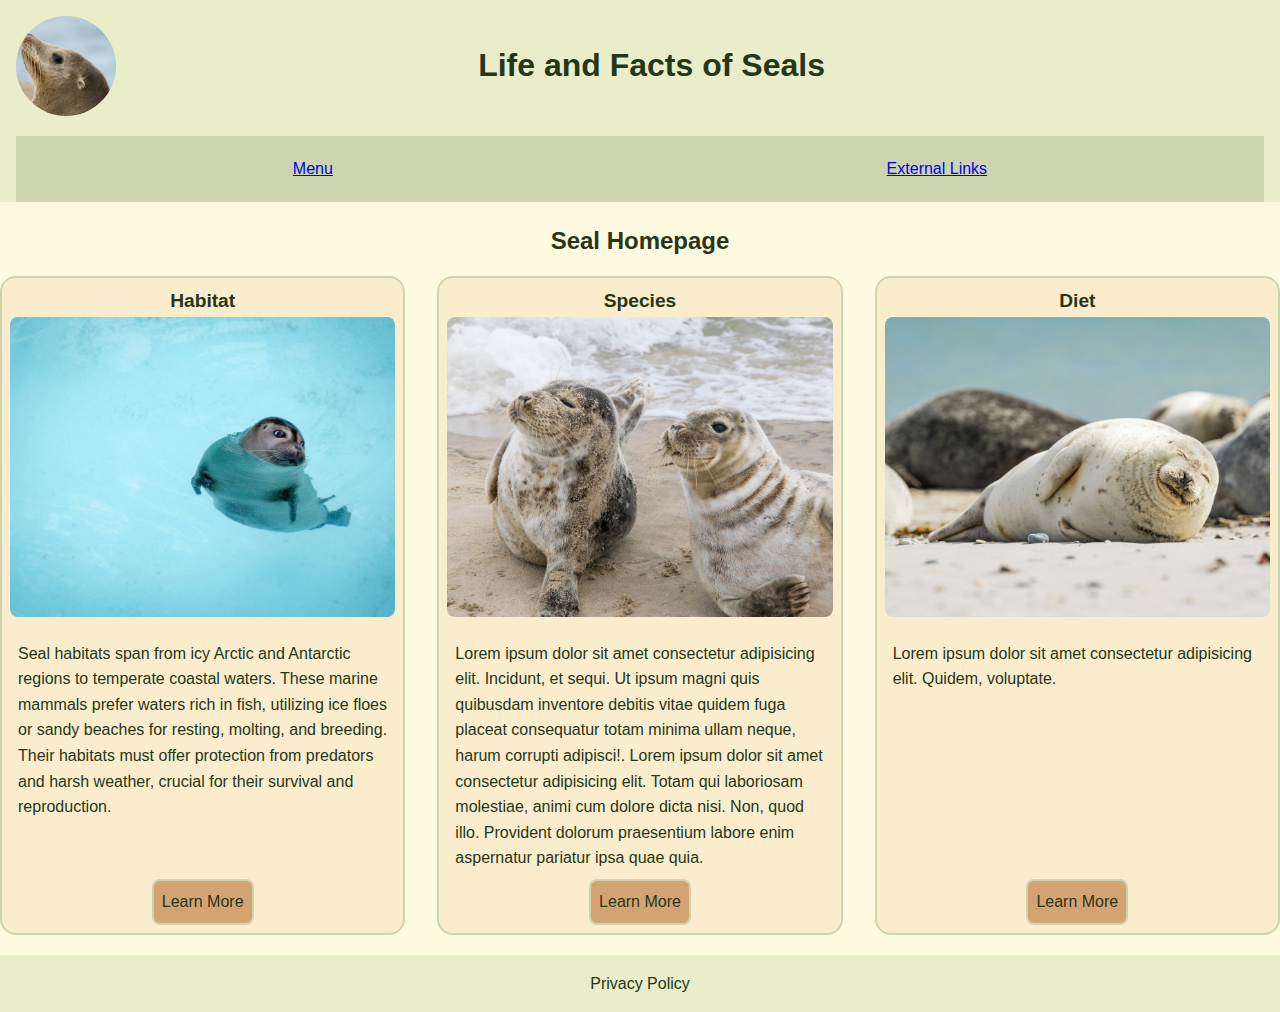
==== project1/public/index.html @ 956ad66c "Adds project1 files" ====
<html lang="en">
<head>
    <meta charset="UTF-8">
    <title>Seal Homepage</title>
    <link rel="stylesheet" href="styles.css">
    <meta name=""viewport" content="width=device-width"/>
</head>
<body>
    <header class="header">
        <a href="/index.html">
            <img src="images/logo.jpg" class = "header__logo" alt="seal looks up"/>
        </a>
        <h1 class="header__title">Life and Facts of Seals</h1>
        <nav class="header__nav">
            <ul class="menu">
                <li class="menu__item">
                    <button class="menu__toggle" type="button">Menu</button>
                    <ul class="menu__submenu submenu">
                        <li class="submenu__item"><a class="submenu__link" href="/index.html">Home</a></li>
                        <li class="submenu__item"><a class="submenu__link" href="/about.html">About</a></li>
                        <li class="submenu__item"><a class="submenu__link" href="/register.html">Register</a></li>
                    </ul>
                </li>
                <li class="menu__item">
                    <button class="menu__toggle" type="button">External Links</button>
                    <ul class="menu__submenu submenu">
                        <li class="submenu__item"><a class="submenu__link" href="https://en.wikipedia.org/wiki/Pinniped">Seal Description</a></li>
                        <li class="submenu__item"><a class="submenu__link" href="https://www.nationalgeographic.com/animals/mammals/facts/seals-pinnipeds-walruses-sea-lions">Seal Photo</a></li>
                        <li class="submenu__item"><a class="submenu__link" href="https://www.ifaw.org/animals/seals">Seal Conservation</a></li>
                    </ul>
            </ul>
        </nav>
    </header>
    <main class="main">
        <div class="content__container">
            <h2 class="page__title">Seal Homepage</h2>
        </div>
        <div class="cards">
            <div class="card">
                <h3 class="card__title">Habitat</h3>
                <img src="images/seal-in-water.jpg" alt="seal swimming in water" class="card__image"/>
                <p class="card__description">Seal habitats span from icy Arctic and Antarctic regions 
                    to temperate coastal waters. These marine mammals prefer waters rich in fish, 
                    utilizing ice floes or sandy beaches for resting, molting, and breeding. 
                    Their habitats must offer protection from predators and harsh weather, 
                    crucial for their survival and reproduction.</p>
                <a href="habitat.html" class="card__link">Learn More</a>
            </div>
            <div class="card">
                <h3 class="card__title">Species</h3>
                <img src="images/two-seals.jpg" alt="two seals playing on beach" class="card__image"/>
                <p class="card__description">Lorem ipsum dolor sit amet consectetur adipisicing elit. 
                    Incidunt, et sequi. Ut ipsum magni quis quibusdam inventore debitis vitae quidem 
                    fuga placeat consequatur totam minima ullam neque, harum corrupti adipisci!. 
                    Lorem ipsum dolor sit amet consectetur adipisicing elit. 
                    Totam qui laboriosam molestiae, animi cum dolore dicta nisi. 
                    Non, quod illo. Provident dolorum praesentium labore enim aspernatur 
                    pariatur ipsa quae quia.</p>
                <a href="species.html" class="card__link">Learn More</a>
            </div>
            <div class="card">
                <h3 class="card__title">Diet</h3>
                <img src="images/seal-asleep.jpg" alt="a group of seals sleeping on beach" class="card__image"/>
                <p class="card__description">Lorem ipsum dolor sit amet consectetur adipisicing elit. Quidem, voluptate.</p>
                <a href="diet.html" class="card__link">Learn More</a>
            </div>
    </main>
    <footer>
        <a href="privacy.html" class="privacy-policy">Privacy Policy</a>
    </footer>
</body>
</html>
---- project1/public/styles.css ----
* {
    box-sizing: border-box;
    margin: 0;
}

html, body {
    background-color: #fefae0;
    color: #283618;

    font-family: sans-serif;
    line-height: 1.6;
}

.header {
    display: grid;
    grid-template-columns: repeat(12, 1fr);
    grid-template-rows: auto auto 1fr;
    grid-gap: 10px; 
    align-items: center; 

    padding: 1rem;
    padding-bottom: 0;
    margin-bottom: 20px;

    background-color: #e9edc9;
}

.header__logo {
    grid-column: 1 / span 2; 
    grid-row: 1;

    width: 100px; 
    height: 100px; 
    border-radius: 50%; 
    object-fit: cover; 
    margin-right: 1rem;
}

.header__title {
    grid-column: 4 / span 6; 
    grid-row: 1;

    text-align: center;
}

.header__nav {
    grid-column: 1 / -1; 
    grid-row: 3;

    width: 100%; 
    padding: 20px 0; 

    background-color: #ccd5ae; 
}

.menu {
    display: flex;
    flex-direction: row;
    justify-content: space-around;

    padding: 0;
    
    list-style-type: none;
}

.menu__item:hover .submenu,
.menu__item:focus-within .submenu {
    rotate: x 0deg;
}

.menu__toggle {
    border: none;
    padding: 0px 8px;

    background-color: inherit;
    color: inherit;
    color: -webkit-link;

    font: inherit;
    text-decoration: underline;
    cursor: pointer
}

.submenu {
    position: absolute;

    padding: 0 8px;
    overflow: hidden;

    background-color: #faedcd;

    list-style-type: none;

    rotate: x 90deg;

    transform-origin: top;
}

@media(prefers-reduced-motion: no-preference) {
    .submenu {
        transition: 0.2s;
        transition-property: rotate;
    }
}

.submenu__link {
    display: inline-block;

    width: 100%;
    padding: 4px;
    margin: 4px;
}

.submenu__link:hover,
.submenu__link:focus {
    background-color: #e9edc9;
}

.content__container {
    display: grid;
    grid-template-columns: repeat(12, 1fr);
    place-items: center;
}

.page__title {
    grid-column: 1 / -1;
    text-align: center;
}

.cards {
    display: grid;
    grid-template-columns: repeat(12, 1fr);
    gap: 2rem;

    margin-top: 1rem;
}

.card {
    display: flex;
    flex-direction: column;
    align-items: center;
    grid-column: span 4;

    border: 2px solid #ccd5ae;
    border-radius: 16px;
    padding: 8px;
    margin-bottom: 20px;

    background-color: #faedcd;
}

.card__title {
    font-size: 1.2rem;
    font-weight: 800;
}

.card__image {
    height: 300px; 
    object-fit: cover; 
    border-radius: 8px; 
    width: 100%;
}

.card__description {
    padding: 8px;
    margin-top: 1rem;
}

.card__link {
    display: inline-block;

    padding: 8px;
    margin-top: auto;
    border: 2px solid #ccd5ae;
    border-radius: 8px;

    background-color: #d4a373;
    color: #283618;

    text-decoration: none;
}

.about__main {
    display: grid;

    grid-template-columns: repeat(12, 1fr); 
}

.about__description {
    grid-column: 3 / span 8; 
    padding: 1rem;
    margin: 1rem auto; 

    background-color: #faedcd;
}

.register {
    display: grid;
    grid-template-columns: repeat(12, 1fr); 
    gap: 1rem;

    max-width: 30rem; 
    margin: auto;
}

.register__label, .register__input {
    grid-column: span 12;
}

.register__checkbox-container {
    display: flex;
    grid-column: span 12; 
    flex-direction: row;
    align-items: center;
    gap: 0.5rem;
}

.register__submit {
    grid-column: span 12;
    
    margin: 16px 0;
    border: none;
    padding: 10px;

    background-color: #d4a373;
    color: white;

    cursor: pointer;
}

.register__input:invalid {
    border: 1px solid red; 
}

.required {
    color: red;
    grid-column: span 12;
}

footer {
    display: grid;
    grid-template-columns: repeat(12, 1fr);

    padding: 1rem;
    
    background-color: #e9edc9;

    text-align: center;
}

footer a {
    grid-column: span 12;

    color: #283618; 

    text-decoration: none; 
}

@media (max-width: 50rem) {
    .card {
        grid-column: span 12;
    }

    .register {
        grid-template-columns: repeat(6, 1fr);
    }
    .register__label, .register__input, .register__checkbox-container, .register__submit {
        grid-column: span 6; 
    }

    .required {
        grid-column: span 6;
    }
}
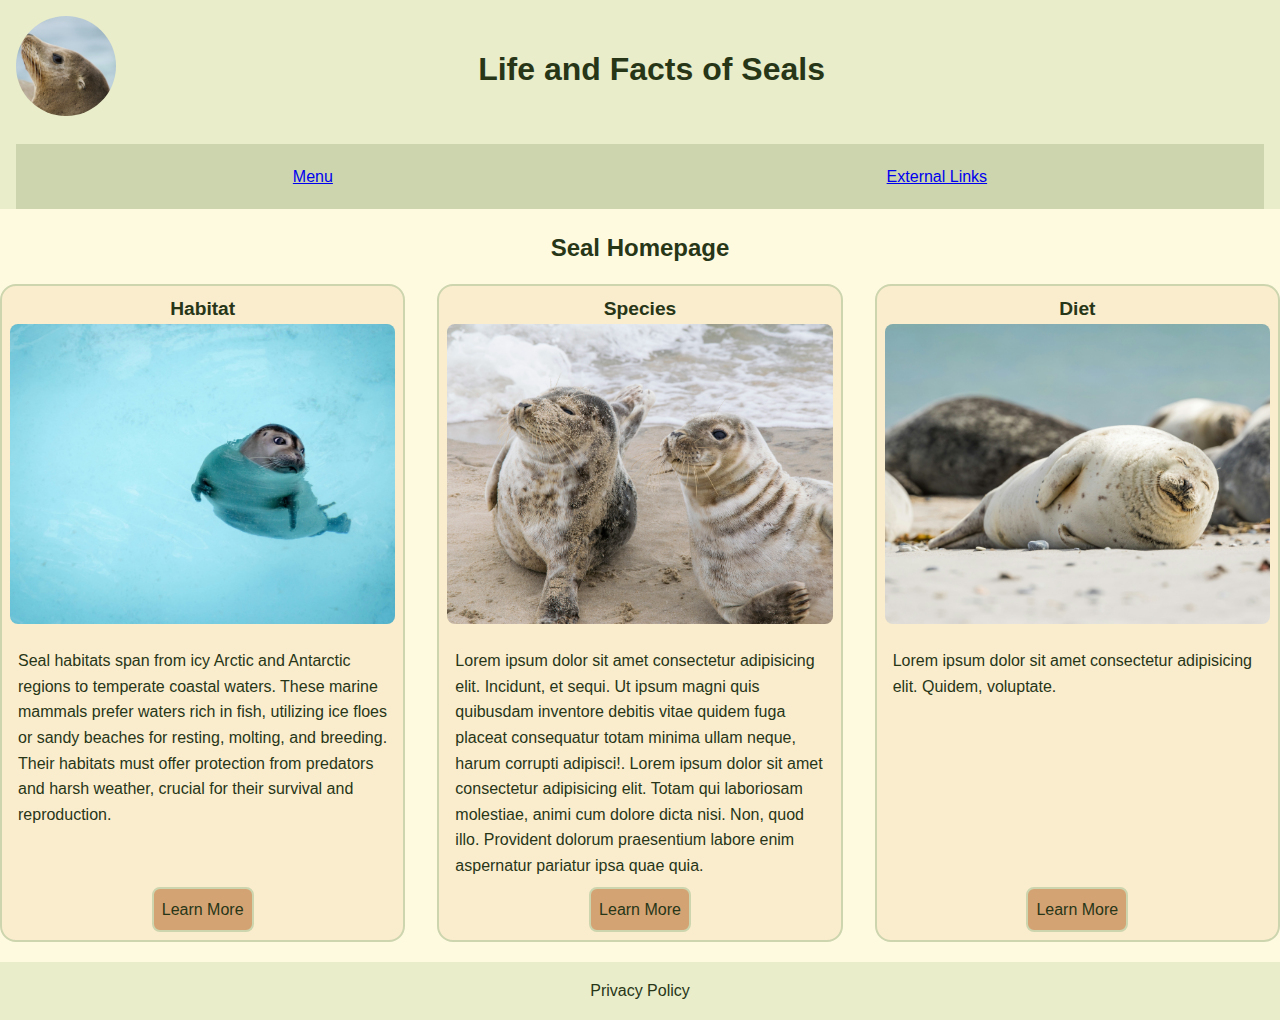
==== commit 598a4971: "edit form label and correct typo" ====
--- a/project1/public/index.html
+++ b/project1/public/index.html
@@ -1,14 +1,15 @@
+<!DOCTYPE html>
 <html lang="en">
 <head>
     <meta charset="UTF-8">
     <title>Seal Homepage</title>
     <link rel="stylesheet" href="styles.css">
-    <meta name=""viewport" content="width=device-width"/>
+    <meta name="viewport" content="width=device-width, initial-scale=1">
 </head>
 <body>
     <header class="header">
         <a href="/index.html">
-            <img src="images/logo.jpg" class = "header__logo" alt="seal looks up"/>
+            <img src="images/logo.jpg" class="header__logo" alt="seal looks up"/>
         </a>
         <h1 class="header__title">Life and Facts of Seals</h1>
         <nav class="header__nav">
@@ -28,12 +29,13 @@
                         <li class="submenu__item"><a class="submenu__link" href="https://www.nationalgeographic.com/animals/mammals/facts/seals-pinnipeds-walruses-sea-lions">Seal Photo</a></li>
                         <li class="submenu__item"><a class="submenu__link" href="https://www.ifaw.org/animals/seals">Seal Conservation</a></li>
                     </ul>
+                </li>
             </ul>
         </nav>
     </header>
     <main class="main">
-        <div class="content__container">
-            <h2 class="page__title">Seal Homepage</h2>
+        <div class="main__content-container">
+            <h2 class="main__page-title">Seal Homepage</h2>
         </div>
         <div class="cards">
             <div class="card">
@@ -64,6 +66,7 @@
                 <p class="card__description">Lorem ipsum dolor sit amet consectetur adipisicing elit. Quidem, voluptate.</p>
                 <a href="diet.html" class="card__link">Learn More</a>
             </div>
+        </div>
     </main>
     <footer>
         <a href="privacy.html" class="privacy-policy">Privacy Policy</a>
--- a/project1/public/styles.css
+++ b/project1/public/styles.css
@@ -116,13 +116,13 @@
     background-color: #e9edc9;
 }
 
-.content__container {
+.main__content-container {
     display: grid;
     grid-template-columns: repeat(12, 1fr);
     place-items: center;
 }
 
-.page__title {
+.main__page-title {
     grid-column: 1 / -1;
     text-align: center;
 }
@@ -180,13 +180,12 @@
     text-decoration: none;
 }
 
-.about__main {
-    display: grid;
-
+.about-seals {
+    display: grid;
     grid-template-columns: repeat(12, 1fr); 
 }
 
-.about__description {
+.about-seals__description {
     grid-column: 3 / span 8; 
     padding: 1rem;
     margin: 1rem auto; 
@@ -264,6 +263,7 @@
     .register {
         grid-template-columns: repeat(6, 1fr);
     }
+    
     .register__label, .register__input, .register__checkbox-container, .register__submit {
         grid-column: span 6; 
     }
